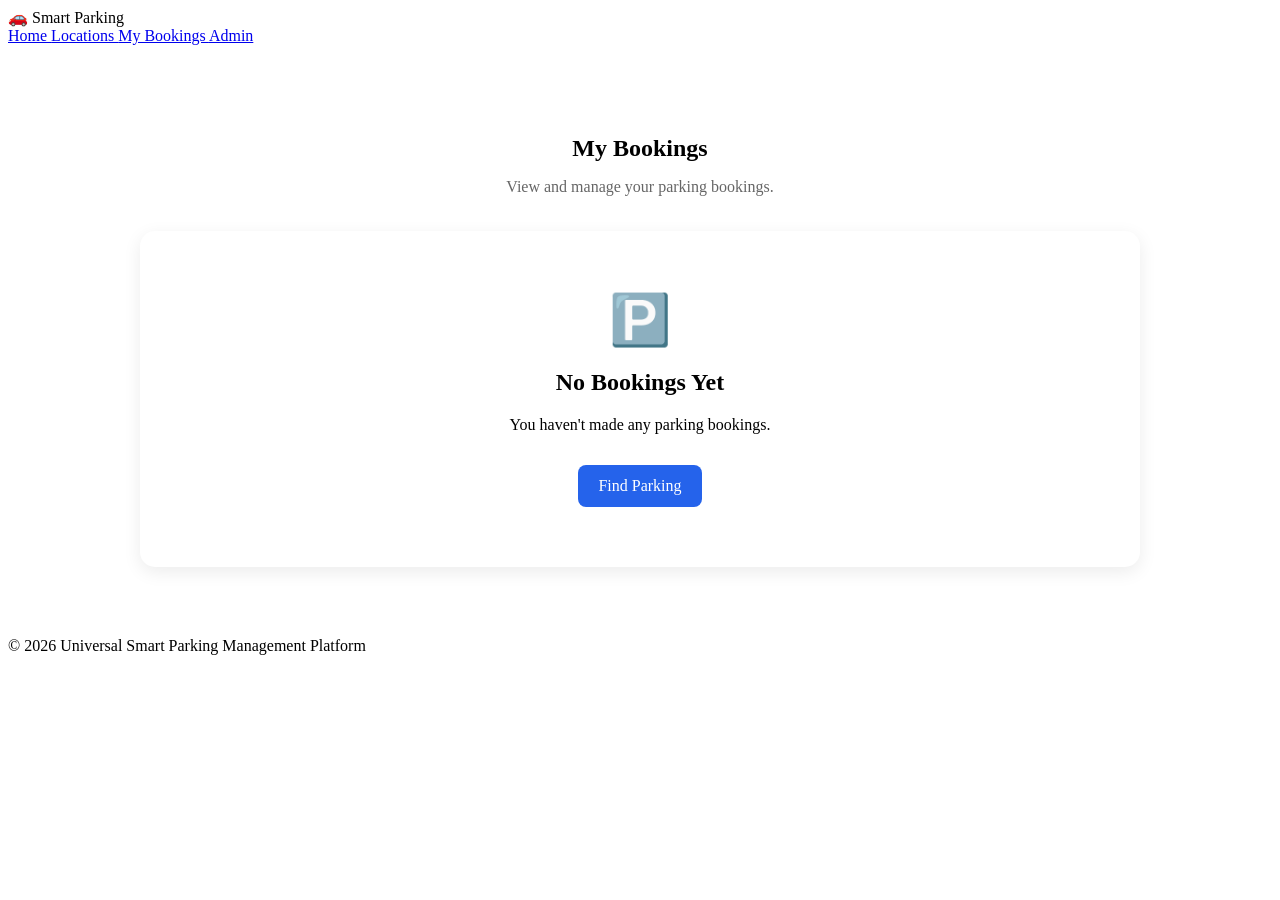
==== history.html @ 13c1e82a "Add and javascript files" ====
<!DOCTYPE html>
<html lang="en">

<head>

    <meta charset="UTF-8">

    <meta name="viewport"
          content="width=device-width, initial-scale=1.0">

    <title>My Bookings</title>

    <link rel="stylesheet" href="css/style.css">

    <style>

        .history-page {
            max-width: 1000px;
            margin: 50px auto;
            padding: 20px;
        }

        .history-page h1 {
            text-align: center;
            margin-bottom: 10px;
        }

        .history-subtitle {
            text-align: center;
            color: #666;
            margin-bottom: 35px;
        }

        /* BOOKING CARD */

        .booking-card {

            background: white;

            padding: 25px;

            margin-bottom: 20px;

            border-radius: 15px;

            box-shadow:
                0 5px 18px rgba(0,0,0,0.08);

        }

        .booking-card h2 {

            margin-top: 0;

            color: #111827;

        }

        .booking-details {

            display: grid;

            grid-template-columns:
                repeat(2, 1fr);

            gap: 12px;

            margin: 20px 0;

        }

        .detail {

            padding: 12px;

            background: #f8fafc;

            border-radius: 8px;

        }

        .detail strong {

            display: block;

            color: #6b7280;

            font-size: 13px;

            margin-bottom: 4px;

        }

        /* STATUS */

        .booking-status {

            display: inline-block;

            padding: 6px 12px;

            border-radius: 20px;

            font-size: 13px;

            font-weight: bold;

        }

        .active {

            background: #dcfce7;

            color: #15803d;

        }

        .cancelled {

            background: #fee2e2;

            color: #dc2626;

        }

        /* BUTTONS */

        .booking-actions {

            display: flex;

            gap: 10px;

            flex-wrap: wrap;

            margin-top: 20px;

        }

        .cancel-btn {

            padding: 11px 18px;

            border: none;

            border-radius: 8px;

            background: #dc2626;

            color: white;

            cursor: pointer;

            font-size: 14px;

        }

        .cancel-btn:hover {

            background: #b91c1c;

        }

        .map-btn {

            padding: 11px 18px;

            border-radius: 8px;

            background: #16a34a;

            color: white;

            text-decoration: none;

            font-size: 14px;

        }

        .map-btn:hover {

            background: #15803d;

        }

        /* EMPTY */

        .no-bookings {

            text-align: center;

            padding: 60px 20px;

            background: white;

            border-radius: 15px;

            box-shadow:
                0 5px 18px rgba(0,0,0,0.08);

        }

        .no-bookings > div {

            font-size: 50px;

        }

        .no-bookings a {

            display: inline-block;

            margin-top: 15px;

            padding: 12px 20px;

            background: #2563eb;

            color: white;

            text-decoration: none;

            border-radius: 8px;

        }

        @media (max-width: 600px) {

            .booking-details {

                grid-template-columns: 1fr;

            }

        }

    </style>

</head>


<body>


<header>

    <div class="logo">
        🚗 Smart Parking
    </div>

    <nav>

        <a href="index.html">
            Home
        </a>

        <a href="locations.html">
            Locations
        </a>

        <a href="history.html">
            My Bookings
        </a>

        <a href="admin.html">
            Admin
        </a>

    </nav>

</header>


<main>

<section class="history-page">


    <h1>
        My Bookings
    </h1>


    <p class="history-subtitle">
        View and manage your parking bookings.
    </p>


    <div id="bookingList"></div>


    <div id="noBookings"
         class="no-bookings">

        <div>
            🅿️
        </div>

        <h2>
            No Bookings Yet
        </h2>

        <p>
            You haven't made any parking bookings.
        </p>

        <a href="locations.html">
            Find Parking
        </a>

    </div>


</section>

</main>


<footer>

    <p>
        © 2026 Universal Smart Parking Management Platform
    </p>

</footer>


<script>

    /* =========================
       GET BOOKINGS
    ========================= */

    function getBookings() {

        return JSON.parse(
            localStorage.getItem(
                "bookings"
            )
        ) || [];

    }


    /* =========================
       DISPLAY BOOKINGS
    ========================= */

    function displayBookings() {

        const bookings =
            getBookings();


        const bookingList =
            document.getElementById(
                "bookingList"
            );


        const noBookings =
            document.getElementById(
                "noBookings"
            );


        bookingList.innerHTML = "";


        if (bookings.length === 0) {

            noBookings.style.display =
                "block";

            return;

        }


        noBookings.style.display =
            "none";


        bookings.forEach(
            function(booking, index) {

                const card =
                    document.createElement(
                        "div"
                    );


                card.className =
                    "booking-card";


                const isCancelled =
                    booking.status ===
                    "Cancelled";


                const statusClass =
                    isCancelled
                        ? "cancelled"
                        : "active";


                const statusText =
                    isCancelled
                        ? "Cancelled"
                        : "Active";


                const fee =
                    Number(
                        booking.fee
                    ) || 0;


                card.innerHTML = `

                    <h2>
                        🚗 ${booking.location || "Parking"}
                    </h2>

                    <span class="booking-status ${statusClass}">
                        ${statusText}
                    </span>

                    <div class="booking-details">

                        <div class="detail">

                            <strong>
                                Parking Slot
                            </strong>

                            ${booking.slot || "-"}

                        </div>


                        <div class="detail">

                            <strong>
                                Parking Fee
                            </strong>

                            ${
                                fee === 0
                                ? "FREE"
                                : "₹" + fee + " / hour"
                            }

                        </div>


                        <div class="detail">

                            <strong>
                                Booking Time
                            </strong>

                            ${booking.time || "-"}

                        </div>


                        <div class="detail">

                            <strong>
                                Booking ID
                            </strong>

                            ${booking.id || "BK" + (index + 1)}

                        </div>

                    </div>


                    <div class="booking-actions">

                        ${
                            !isCancelled
                            ? `
                                <button
                                    class="cancel-btn"
                                    onclick="cancelBooking(${index})">

                                    ❌ Cancel Booking

                                </button>
                              `
                            : ""
                        }


                        ${
                            !isCancelled
                            ? `
                                <a
                                    class="map-btn"
                                    target="_blank"
                                    href="https://www.google.com/maps/dir/?api=1&destination=${encodeURIComponent(
                                        booking.location || "parking"
                                    )}">

                                    📍 Directions

                                </a>
                              `
                            : ""
                        }

                    </div>

                `;


                bookingList.appendChild(
                    card
                );

            }
        );

    }


    /* =========================
       CANCEL BOOKING
    ========================= */

    function cancelBooking(index) {

        const bookings =
            getBookings();


        const booking =
            bookings[index];


        if (!booking) {

            return;

        }


        const confirmCancel =
            confirm(
                "Are you sure you want to cancel this booking?"
            );


        if (!confirmCancel) {

            return;

        }


        booking.status =
            "Cancelled";


        booking.cancelledAt =
            new Date().toLocaleString();


        localStorage.setItem(
            "bookings",
            JSON.stringify(
                bookings
            )
        );


        alert(
            "Booking cancelled successfully!"
        );


        displayBookings();

    }


    /* =========================
       INITIAL LOAD
    ========================= */

    displayBookings();

</script>


</body>

</html>
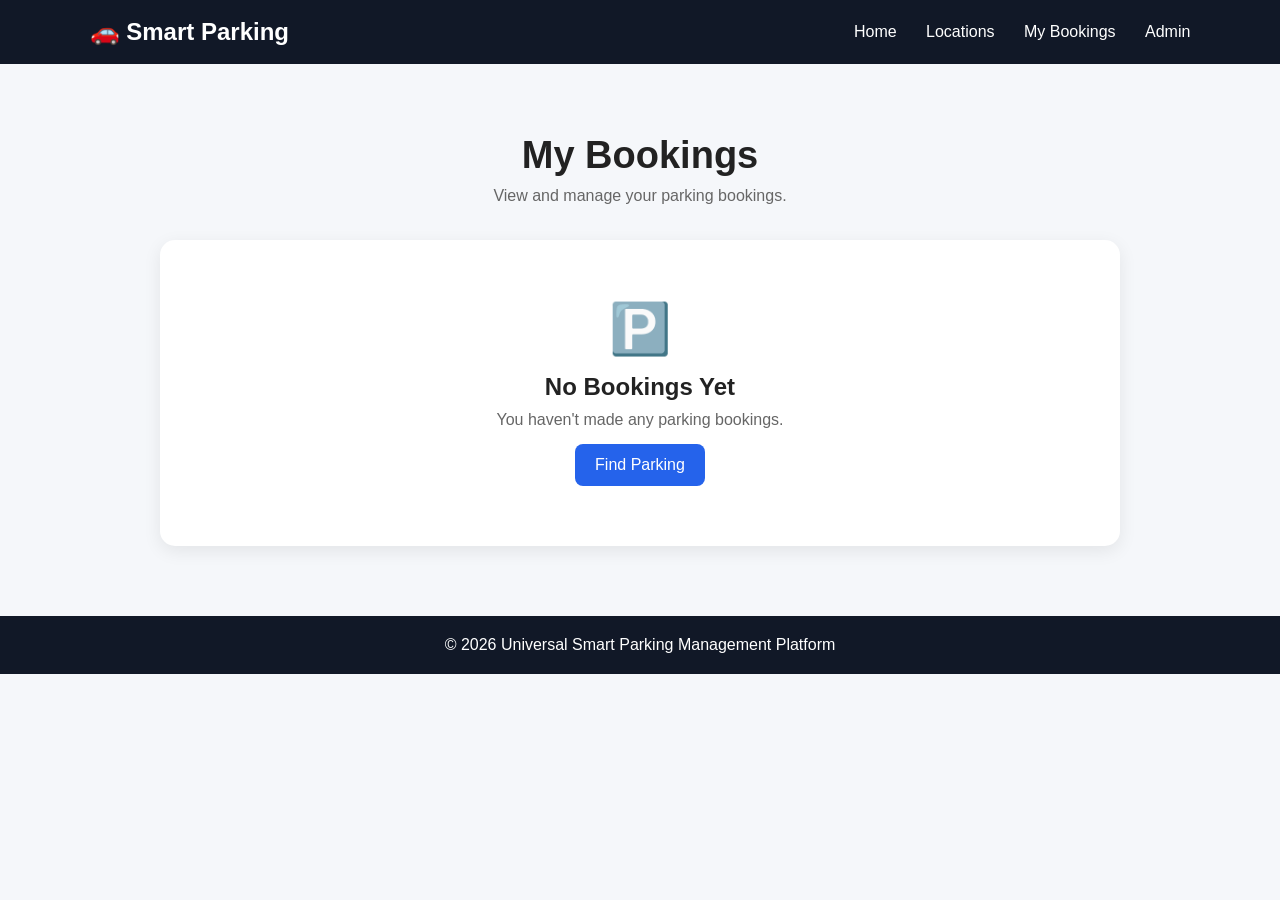
==== commit f63f1873: "Fix HTML encoding issues in history.html" ====
--- a/history.html
+++ b/history.html
@@ -324,6 +324,7 @@
 
 </footer>
 
+<script src="js/script.js"></script>
 
 <script>
 
@@ -599,4 +600,4 @@
 
 </body>
 
-</html>+</html>
--- a/css/style.css
+++ b/css/style.css
@@ -0,0 +1,1498 @@
+* {
+    margin: 0;
+    padding: 0;
+    box-sizing: border-box;
+}
+
+body {
+    font-family: Arial, sans-serif;
+    background: #f5f7fa;
+    color: #222;
+}
+
+/* HEADER */
+
+header {
+    background: #111827;
+    color: white;
+    padding: 18px 7%;
+
+    display: flex;
+    justify-content: space-between;
+    align-items: center;
+}
+
+.logo {
+    font-size: 24px;
+    font-weight: bold;
+}
+
+nav a {
+    color: white;
+    text-decoration: none;
+    margin-left: 25px;
+}
+
+nav a:hover {
+    color: #38bdf8;
+}
+
+/* HERO */
+
+.hero {
+    min-height: 480px;
+
+    display: flex;
+    justify-content: center;
+    align-items: center;
+
+    text-align: center;
+
+    background:
+        linear-gradient(
+            rgba(15, 23, 42, 0.75),
+            rgba(15, 23, 42, 0.75)
+        ),
+        url("https://images.unsplash.com/photo-1506521781263-d8422e82f27a");
+
+    background-size: cover;
+    background-position: center;
+}
+
+.hero-content {
+    color: white;
+    max-width: 700px;
+}
+
+.hero h1 {
+    font-size: 48px;
+    margin-bottom: 20px;
+}
+
+.hero p {
+    font-size: 20px;
+    margin-bottom: 30px;
+}
+
+.btn {
+    display: inline-block;
+
+    background: #38bdf8;
+    color: #111827;
+
+    padding: 14px 30px;
+
+    border-radius: 8px;
+
+    text-decoration: none;
+    font-weight: bold;
+}
+
+.btn:hover {
+    background: white;
+}
+
+/* SECTIONS */
+
+.features,
+.parking-types {
+    padding: 60px 7%;
+    text-align: center;
+}
+
+.features h2,
+.parking-types h2 {
+    font-size: 32px;
+    margin-bottom: 35px;
+}
+
+/* FEATURE CARDS */
+
+.feature-container {
+    display: grid;
+    grid-template-columns: repeat(4, 1fr);
+    gap: 20px;
+}
+
+.feature-card {
+    background: white;
+    padding: 30px 20px;
+    border-radius: 12px;
+
+    box-shadow:
+        0 5px 15px rgba(0, 0, 0, 0.08);
+}
+
+.feature-card span {
+    font-size: 40px;
+}
+
+.feature-card h3 {
+    margin: 15px 0 10px;
+}
+
+/* PARKING TYPES */
+
+.type-container {
+    display: grid;
+    grid-template-columns: repeat(4, 1fr);
+    gap: 20px;
+}
+
+.type-container div {
+    background: white;
+    padding: 25px;
+    border-radius: 10px;
+
+    font-size: 18px;
+
+    box-shadow:
+        0 4px 12px rgba(0, 0, 0, 0.08);
+}
+
+/* FOOTER */
+
+footer {
+    background: #111827;
+    color: white;
+
+    text-align: center;
+
+    padding: 20px;
+}
+
+/* MOBILE */
+
+@media (max-width: 768px) {
+
+    header {
+        flex-direction: column;
+        gap: 15px;
+    }
+
+    nav a {
+        margin: 8px;
+    }
+
+    .hero h1 {
+        font-size: 35px;
+    }
+
+    .feature-container,
+    .type-container {
+        grid-template-columns: 1fr 1fr;
+    }
+}
+
+@media (max-width: 500px) {
+
+    .feature-container,
+    .type-container {
+        grid-template-columns: 1fr;
+    }
+}
+/* LOCATIONS PAGE */
+
+.locations {
+    padding: 60px 7%;
+    text-align: center;
+}
+
+.locations h1 {
+    font-size: 38px;
+    margin-bottom: 10px;
+}
+
+.location-subtitle {
+    color: #666;
+    margin-bottom: 40px;
+}
+
+.location-container {
+    display: grid;
+    grid-template-columns: repeat(4, 1fr);
+    gap: 25px;
+}
+
+.location-card {
+    background: white;
+    padding: 30px 20px;
+    border-radius: 15px;
+
+    box-shadow:
+        0 5px 15px rgba(0, 0, 0, 0.08);
+
+    transition: 0.3s;
+}
+
+.location-card:hover {
+    transform: translateY(-5px);
+}
+
+.location-icon {
+    font-size: 50px;
+    margin-bottom: 15px;
+}
+
+.location-card h2 {
+    margin-bottom: 10px;
+}
+
+.location-card p {
+    margin-bottom: 15px;
+    line-height: 1.5;
+}
+
+.free {
+    color: green;
+    font-weight: bold;
+}
+
+.price {
+    color: #2563eb;
+    font-weight: bold;
+}
+
+.location-btn {
+    display: inline-block;
+
+    background: #111827;
+    color: white;
+
+    padding: 10px 18px;
+
+    border-radius: 7px;
+
+    text-decoration: none;
+}
+
+.location-btn:hover {
+    background: #38bdf8;
+    color: #111827;
+}
+
+
+/* LOCATION MOBILE */
+
+@media (max-width: 900px) {
+
+    .location-container {
+        grid-template-columns: repeat(2, 1fr);
+    }
+
+}
+
+@media (max-width: 500px) {
+
+    .location-container {
+        grid-template-columns: 1fr;
+    }
+
+}/* PARKING PAGE */
+
+.parking-page {
+    padding: 50px 7%;
+    text-align: center;
+}
+
+.parking-page h1 {
+    font-size: 38px;
+    margin-bottom: 10px;
+}
+
+.parking-status {
+    display: flex;
+    justify-content: center;
+    gap: 30px;
+
+    margin: 30px 0;
+}
+
+.parking-status div {
+    display: flex;
+    align-items: center;
+    gap: 8px;
+}
+
+.status-box {
+    width: 18px;
+    height: 18px;
+    display: inline-block;
+    border-radius: 4px;
+}
+
+.status-box.available {
+    background: #22c55e;
+}
+
+.status-box.occupied {
+    background: #ef4444;
+}
+
+.status-box.selected {
+    background: #38bdf8;
+}
+
+
+/* PARKING AREA */
+
+.parking-area {
+    max-width: 700px;
+    margin: auto;
+
+    display: grid;
+    grid-template-columns: repeat(4, 1fr);
+
+    gap: 20px;
+
+    background: #e5e7eb;
+
+    padding: 35px;
+
+    border-radius: 15px;
+}
+
+.slot {
+    padding: 25px 10px;
+
+    border-radius: 10px;
+
+    font-weight: bold;
+
+    cursor: pointer;
+
+    transition: 0.2s;
+}
+
+.available-slot {
+    background: #22c55e;
+    color: white;
+}
+
+.available-slot:hover {
+    transform: scale(1.05);
+}
+
+.occupied-slot {
+    background: #ef4444;
+    color: white;
+
+    cursor: not-allowed;
+}
+
+.slot.selected-slot {
+    background: #38bdf8;
+    color: #111827;
+}
+
+
+/* SELECTION BOX */
+
+.selection-box {
+    max-width: 500px;
+
+    margin: 40px auto 0;
+
+    background: white;
+
+    padding: 30px;
+
+    border-radius: 15px;
+
+    box-shadow:
+        0 5px 15px rgba(0,0,0,0.08);
+}
+
+.selection-box h2 {
+    margin-bottom: 20px;
+}
+
+.selection-box p {
+    margin: 10px;
+}
+
+.selection-box button {
+    margin-top: 20px;
+
+    padding: 12px 25px;
+
+    border: none;
+
+    border-radius: 8px;
+
+    background: #111827;
+
+    color: white;
+
+    font-size: 16px;
+
+    cursor: pointer;
+}
+
+.selection-box button:hover {
+    background: #38bdf8;
+    color: #111827;
+}
+
+
+/* MOBILE */
+
+@media (max-width: 600px) {
+
+    .parking-area {
+        grid-template-columns: repeat(2, 1fr);
+    }
+
+    .parking-status {
+        flex-direction: column;
+        align-items: center;
+    }
+
+}/* BOOKING PAGE */
+
+.booking-page {
+    max-width: 800px;
+
+    margin: auto;
+
+    padding: 50px 20px;
+}
+
+.booking-page h1 {
+    text-align: center;
+
+    font-size: 38px;
+
+    margin-bottom: 10px;
+}
+
+.booking-page > p {
+    text-align: center;
+
+    color: #666;
+
+    margin-bottom: 35px;
+}
+
+
+/* FORM */
+
+.form-section {
+
+    background: white;
+
+    padding: 25px;
+
+    margin-bottom: 25px;
+
+    border-radius: 12px;
+
+    box-shadow:
+        0 5px 15px rgba(0,0,0,0.08);
+}
+
+.form-section h2 {
+
+    margin-bottom: 20px;
+
+    color: #111827;
+}
+
+.form-section label {
+
+    display: block;
+
+    margin-top: 15px;
+
+    margin-bottom: 7px;
+
+    font-weight: bold;
+}
+
+.form-section input,
+.form-section select {
+
+    width: 100%;
+
+    padding: 12px;
+
+    border: 1px solid #d1d5db;
+
+    border-radius: 7px;
+
+    font-size: 16px;
+}
+
+.form-section input:focus,
+.form-section select:focus {
+
+    outline: none;
+
+    border-color: #38bdf8;
+}
+
+
+/* SUMMARY */
+
+.booking-summary {
+
+    background: #eef6ff;
+
+    padding: 25px;
+
+    border-radius: 12px;
+
+    margin-bottom: 25px;
+}
+
+.booking-summary h2 {
+
+    margin-bottom: 20px;
+}
+
+.booking-summary p {
+
+    margin: 12px 0;
+}
+
+.booking-summary .total {
+
+    font-size: 22px;
+
+    border-top: 1px solid #ccc;
+
+    padding-top: 15px;
+}
+
+
+/* BUTTON */
+
+.confirm-btn {
+
+    width: 100%;
+
+    padding: 15px;
+
+    border: none;
+
+    border-radius: 8px;
+
+    background: #111827;
+
+    color: white;
+
+    font-size: 18px;
+
+    font-weight: bold;
+
+    cursor: pointer;
+}
+
+.confirm-btn:hover {
+
+    background: #38bdf8;
+
+    color: #111827;
+}/* CONFIRMATION PAGE */
+
+.confirmation-page {
+    max-width: 750px;
+    margin: auto;
+    padding: 50px 20px;
+    text-align: center;
+}
+
+.success-icon {
+    width: 70px;
+    height: 70px;
+
+    margin: auto;
+
+    display: flex;
+    justify-content: center;
+    align-items: center;
+
+    border-radius: 50%;
+
+    background: #22c55e;
+    color: white;
+
+    font-size: 40px;
+    font-weight: bold;
+}
+
+.confirmation-page h1 {
+    margin-top: 20px;
+    font-size: 36px;
+}
+
+.success-text {
+    color: #666;
+    margin: 10px 0 30px;
+}
+
+
+/* RECEIPT */
+
+.receipt {
+    background: white;
+
+    border-radius: 15px;
+
+    padding: 30px;
+
+    text-align: left;
+
+    box-shadow:
+        0 8px 25px rgba(0, 0, 0, 0.1);
+}
+
+.receipt-header {
+    text-align: center;
+
+    border-bottom: 1px dashed #aaa;
+
+    padding-bottom: 20px;
+}
+
+.receipt-header h2 {
+    font-size: 25px;
+}
+
+.receipt-header p {
+    color: #666;
+    margin-top: 5px;
+}
+
+
+/* BOOKING ID */
+
+.booking-id {
+    margin: 20px 0;
+
+    padding: 15px;
+
+    background: #eef6ff;
+
+    border-radius: 8px;
+
+    display: flex;
+    justify-content: space-between;
+}
+
+.booking-id strong {
+    color: #2563eb;
+}
+
+
+/* DETAILS */
+
+.receipt-details {
+    display: grid;
+
+    grid-template-columns: 1fr 1fr;
+
+    gap: 18px;
+
+    padding: 20px 0;
+}
+
+.receipt-details div {
+    display: flex;
+    flex-direction: column;
+
+    gap: 5px;
+}
+
+.receipt-details span {
+    color: #777;
+    font-size: 14px;
+}
+
+.receipt-details strong {
+    color: #111827;
+}
+
+
+/* TOTAL */
+
+.receipt-total {
+    border-top: 1px dashed #aaa;
+
+    border-bottom: 1px dashed #aaa;
+
+    padding: 20px 0;
+
+    display: flex;
+    justify-content: space-between;
+
+    font-size: 20px;
+}
+
+.receipt-total strong {
+    color: #16a34a;
+}
+
+
+/* QR */
+
+.qr-box {
+    text-align: center;
+
+    margin-top: 25px;
+}
+
+.fake-qr {
+    width: 100px;
+    height: 100px;
+
+    margin: auto;
+
+    display: flex;
+    justify-content: center;
+    align-items: center;
+
+    background: #111827;
+
+    color: white;
+
+    font-size: 13px;
+
+    line-height: 15px;
+
+    border-radius: 5px;
+}
+
+.qr-box p {
+    margin-top: 8px;
+
+    color: #666;
+}
+
+
+/* RECEIPT FOOTER */
+
+.receipt-footer {
+    text-align: center;
+
+    margin-top: 25px;
+
+    color: #666;
+}
+
+
+/* BUTTONS */
+
+.confirmation-buttons {
+    margin-top: 25px;
+
+    display: flex;
+
+    justify-content: center;
+
+    gap: 15px;
+
+    flex-wrap: wrap;
+}
+
+.confirmation-buttons button,
+.confirmation-buttons a {
+
+    padding: 12px 20px;
+
+    border: none;
+
+    border-radius: 8px;
+
+    background: #111827;
+
+    color: white;
+
+    text-decoration: none;
+
+    cursor: pointer;
+
+    font-size: 15px;
+}
+
+.confirmation-buttons button:hover,
+.confirmation-buttons a:hover {
+
+    background: #38bdf8;
+
+    color: #111827;
+}
+
+
+/* MOBILE */
+
+@media (max-width: 600px) {
+
+    .receipt-details {
+        grid-template-columns: 1fr;
+    }
+
+    .booking-id {
+        flex-direction: column;
+        gap: 8px;
+    }
+
+}
+
+
+/* PRINT */
+
+@media print {
+
+    header,
+    footer,
+    .confirmation-buttons,
+    .success-icon,
+    .success-text {
+        display: none;
+    }
+
+    body {
+        background: white;
+    }
+
+    .confirmation-page {
+        padding: 0;
+    }
+
+    .receipt {
+        box-shadow: none;
+    }
+
+}/* =========================
+   MY BOOKINGS
+========================= */
+
+.history-page {
+
+    max-width: 1100px;
+
+    margin: auto;
+
+    padding: 50px 20px;
+
+}
+
+.history-page h1 {
+
+    text-align: center;
+
+    font-size: 38px;
+
+    margin-bottom: 10px;
+
+}
+
+.history-subtitle {
+
+    text-align: center;
+
+    color: #666;
+
+    margin-bottom: 35px;
+
+}
+
+
+/* BOOKING CARD */
+
+.booking-card {
+
+    background: white;
+
+    border-radius: 15px;
+
+    padding: 25px;
+
+    margin-bottom: 20px;
+
+    box-shadow:
+        0 5px 18px rgba(0,0,0,0.08);
+
+}
+
+
+.booking-card-header {
+
+    display: flex;
+
+    justify-content: space-between;
+
+    align-items: center;
+
+    border-bottom: 1px solid #ddd;
+
+    padding-bottom: 15px;
+
+    margin-bottom: 20px;
+
+}
+
+
+.booking-card-header h2 {
+
+    font-size: 20px;
+
+}
+
+
+.booking-status {
+
+    background: #dcfce7;
+
+    color: #15803d;
+
+    padding: 6px 12px;
+
+    border-radius: 20px;
+
+    font-size: 13px;
+
+    font-weight: bold;
+
+}
+
+
+/* DETAILS */
+
+.booking-details {
+
+    display: grid;
+
+    grid-template-columns:
+        repeat(4, 1fr);
+
+    gap: 20px;
+
+}
+
+
+.booking-detail {
+
+    display: flex;
+
+    flex-direction: column;
+
+    gap: 5px;
+
+}
+
+
+.booking-detail span {
+
+    color: #777;
+
+    font-size: 13px;
+
+}
+
+
+.booking-detail strong {
+
+    color: #111827;
+
+}
+
+
+/* ACTIONS */
+
+.booking-actions {
+
+    display: flex;
+
+    gap: 10px;
+
+    margin-top: 25px;
+
+    padding-top: 20px;
+
+    border-top: 1px solid #ddd;
+
+}
+
+
+.booking-actions button {
+
+    border: none;
+
+    padding: 10px 18px;
+
+    border-radius: 7px;
+
+    cursor: pointer;
+
+    font-size: 14px;
+
+}
+
+
+.print-btn {
+
+    background: #111827;
+
+    color: white;
+
+}
+
+
+.cancel-btn {
+
+    background: #fee2e2;
+
+    color: #dc2626;
+
+}
+
+
+.booking-actions button:hover {
+
+    opacity: 0.8;
+
+}
+
+
+/* NO BOOKINGS */
+
+.no-bookings {
+
+    text-align: center;
+
+    padding: 60px 20px;
+
+    background: white;
+
+    border-radius: 15px;
+
+    box-shadow:
+        0 5px 18px rgba(0,0,0,0.08);
+
+}
+
+
+.no-bookings div {
+
+    font-size: 50px;
+
+}
+
+
+.no-bookings h2 {
+
+    margin: 15px 0 10px;
+
+}
+
+
+.no-bookings p {
+
+    color: #666;
+
+}
+
+
+.no-bookings a {
+
+    display: inline-block;
+
+    margin-top: 15px;
+
+    padding: 12px 20px;
+
+    background: #111827;
+
+    color: white;
+
+    text-decoration: none;
+
+    border-radius: 8px;
+
+}
+
+
+/* MOBILE */
+
+@media (max-width: 800px) {
+
+    .booking-details {
+
+        grid-template-columns:
+            repeat(2, 1fr);
+
+    }
+
+}
+
+
+@media (max-width: 500px) {
+
+    .booking-details {
+
+        grid-template-columns: 1fr;
+
+    }
+
+    .booking-card-header {
+
+        flex-direction: column;
+
+        align-items: flex-start;
+
+        gap: 10px;
+
+    }
+
+}/* =========================
+   ADMIN DASHBOARD
+========================= */
+
+.admin-page {
+
+    max-width: 1200px;
+
+    margin: auto;
+
+    padding: 50px 20px;
+
+}
+
+.admin-page h1 {
+
+    text-align: center;
+
+    font-size: 38px;
+
+    margin-bottom: 10px;
+
+}
+
+.admin-subtitle {
+
+    text-align: center;
+
+    color: #666;
+
+    margin-bottom: 35px;
+
+}
+
+
+/* DASHBOARD CARDS */
+
+.dashboard-cards {
+
+    display: grid;
+
+    grid-template-columns:
+        repeat(5, 1fr);
+
+    gap: 18px;
+
+    margin-bottom: 35px;
+
+}
+
+.dashboard-card {
+
+    background: white;
+
+    padding: 22px;
+
+    border-radius: 12px;
+
+    box-shadow:
+        0 5px 15px rgba(0,0,0,0.08);
+
+    display: flex;
+
+    align-items: center;
+
+    gap: 15px;
+
+}
+
+.dashboard-icon {
+
+    font-size: 32px;
+
+}
+
+.dashboard-card span {
+
+    display: block;
+
+    color: #777;
+
+    font-size: 13px;
+
+    margin-bottom: 6px;
+
+}
+
+.dashboard-card strong {
+
+    font-size: 25px;
+
+    color: #111827;
+
+}
+
+
+/* ADMIN SECTION */
+
+.admin-section {
+
+    background: white;
+
+    padding: 25px;
+
+    border-radius: 15px;
+
+    margin-bottom: 25px;
+
+    box-shadow:
+        0 5px 15px rgba(0,0,0,0.08);
+
+}
+
+.admin-section h2 {
+
+    margin-bottom: 25px;
+
+}
+
+
+/* ADMIN SLOTS */
+
+.admin-slots {
+
+    display: grid;
+
+    grid-template-columns:
+        repeat(6, 1fr);
+
+    gap: 15px;
+
+}
+
+.admin-slot {
+
+    padding: 20px 10px;
+
+    border-radius: 10px;
+
+    text-align: center;
+
+    font-weight: bold;
+
+}
+
+.admin-slot span {
+
+    display: block;
+
+    font-size: 12px;
+
+    margin-top: 6px;
+
+    font-weight: normal;
+
+}
+
+.admin-slot.available {
+
+    background: #dcfce7;
+
+    color: #15803d;
+
+}
+
+.admin-slot.occupied {
+
+    background: #fee2e2;
+
+    color: #dc2626;
+
+}
+
+
+/* ADMIN BOOKING */
+
+.admin-booking {
+
+    padding: 18px;
+
+    border: 1px solid #ddd;
+
+    border-radius: 10px;
+
+    margin-bottom: 12px;
+
+}
+
+.admin-booking strong {
+
+    color: #111827;
+
+}
+
+.admin-booking p {
+
+    margin: 7px 0;
+
+    color: #555;
+
+}
+
+
+/* RESPONSIVE */
+
+@media (max-width: 1000px) {
+
+    .dashboard-cards {
+
+        grid-template-columns:
+            repeat(3, 1fr);
+
+    }
+
+    .admin-slots {
+
+        grid-template-columns:
+            repeat(4, 1fr);
+
+    }
+
+}
+
+
+@media (max-width: 600px) {
+
+    .dashboard-cards {
+
+        grid-template-columns: 1fr;
+
+    }
+
+    .admin-slots {
+
+        grid-template-columns:
+            repeat(2, 1fr);
+
+    }
+
+}/* =========================
+   PARKING SEARCH & FILTER
+========================= */
+
+.parking-filter {
+
+    max-width: 900px;
+
+    margin: 30px auto;
+
+    display: flex;
+
+    gap: 15px;
+
+    justify-content: center;
+
+}
+
+.parking-filter input {
+
+    flex: 1;
+
+    max-width: 550px;
+
+    padding: 15px 18px;
+
+    border: 1px solid #d1d5db;
+
+    border-radius: 10px;
+
+    font-size: 16px;
+
+    outline: none;
+
+}
+
+.parking-filter input:focus {
+
+    border-color: #2563eb;
+
+}
+
+.parking-filter select {
+
+    width: 200px;
+
+    padding: 15px;
+
+    border: 1px solid #d1d5db;
+
+    border-radius: 10px;
+
+    font-size: 16px;
+
+    background: white;
+
+    cursor: pointer;
+
+}
+
+
+/* NO RESULTS */
+
+.no-parking-results {
+
+    text-align: center;
+
+    padding: 40px;
+
+    font-size: 18px;
+
+    color: #666;
+
+    display: none;
+
+}
+
+
+@media (max-width: 650px) {
+
+    .parking-filter {
+
+        flex-direction: column;
+
+        margin: 25px 20px;
+
+    }
+
+    .parking-filter input {
+
+        max-width: none;
+
+        width: auto;
+
+    }
+
+    .parking-filter select {
+
+        width: 100%;
+
+    }
+
+}.availability {
+
+    font-weight: bold;
+
+    color: #15803d;
+
+    margin-top: 10px;
+
+}
